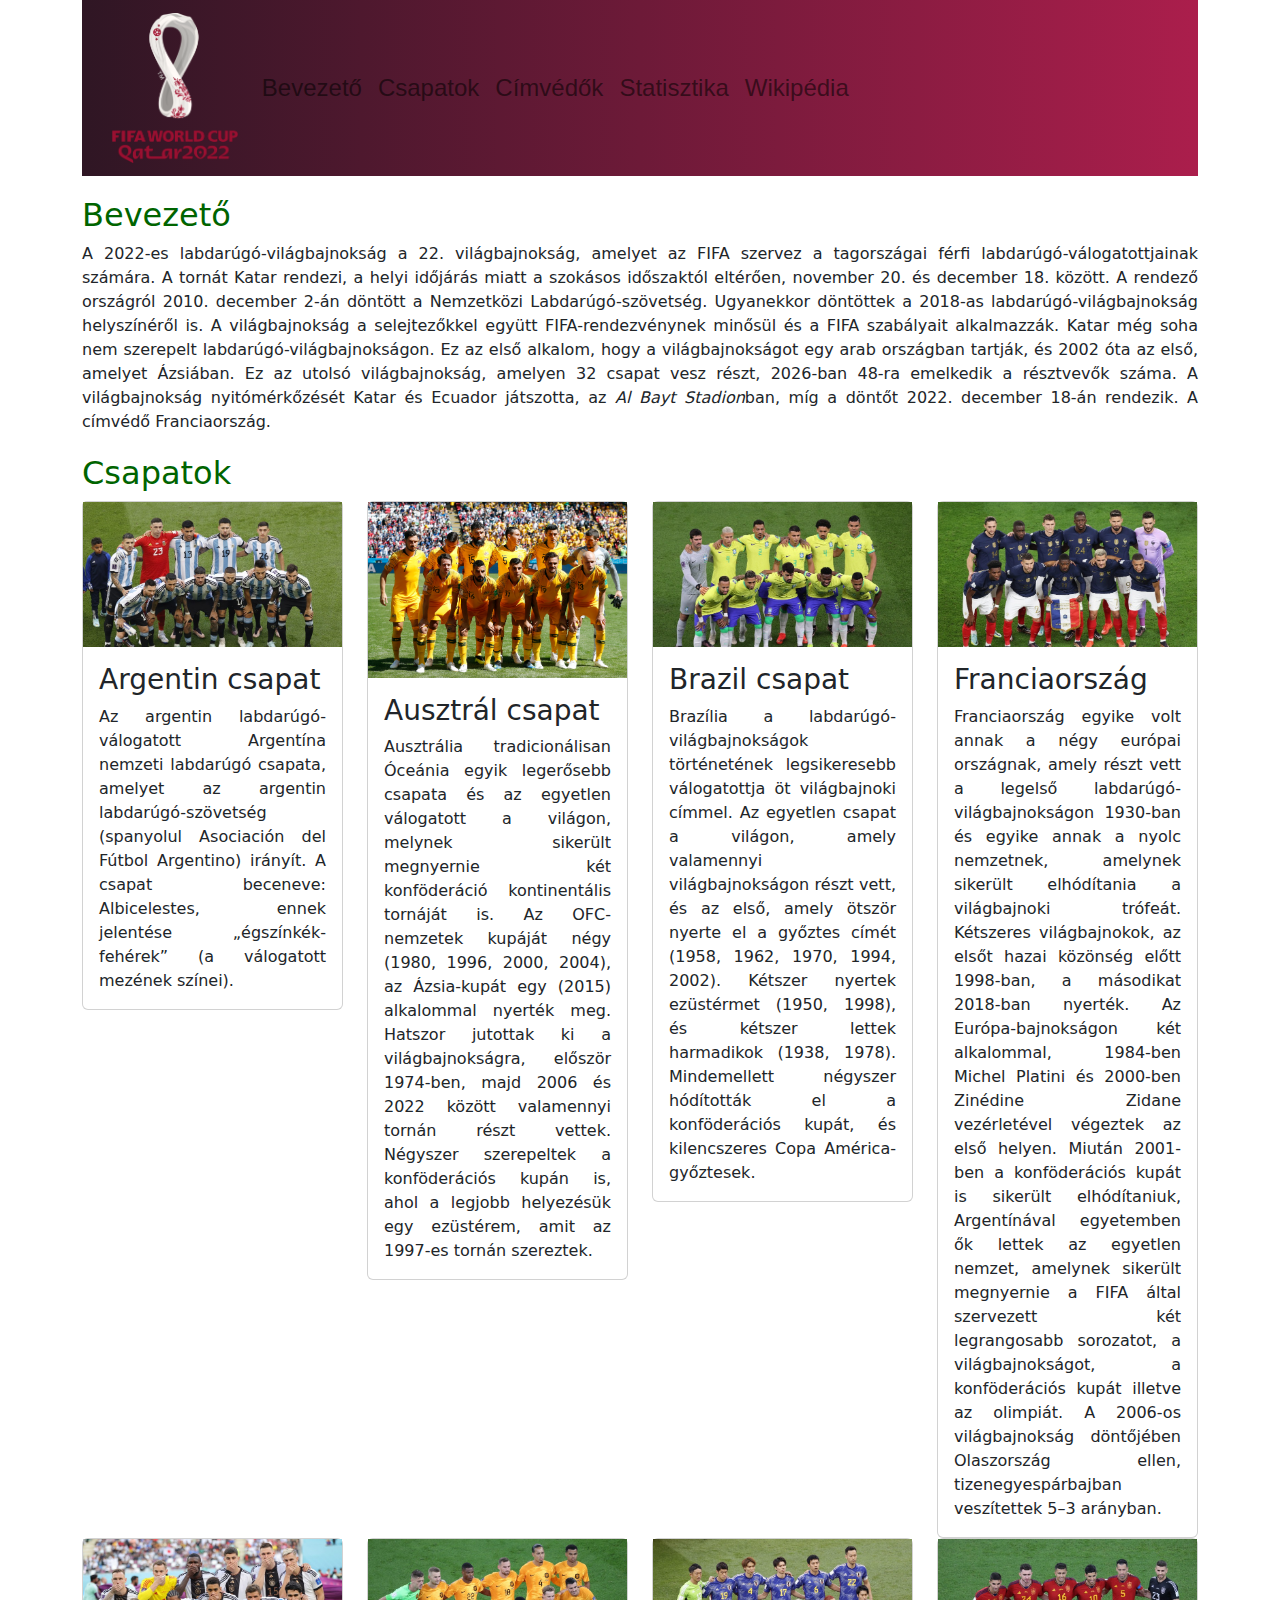
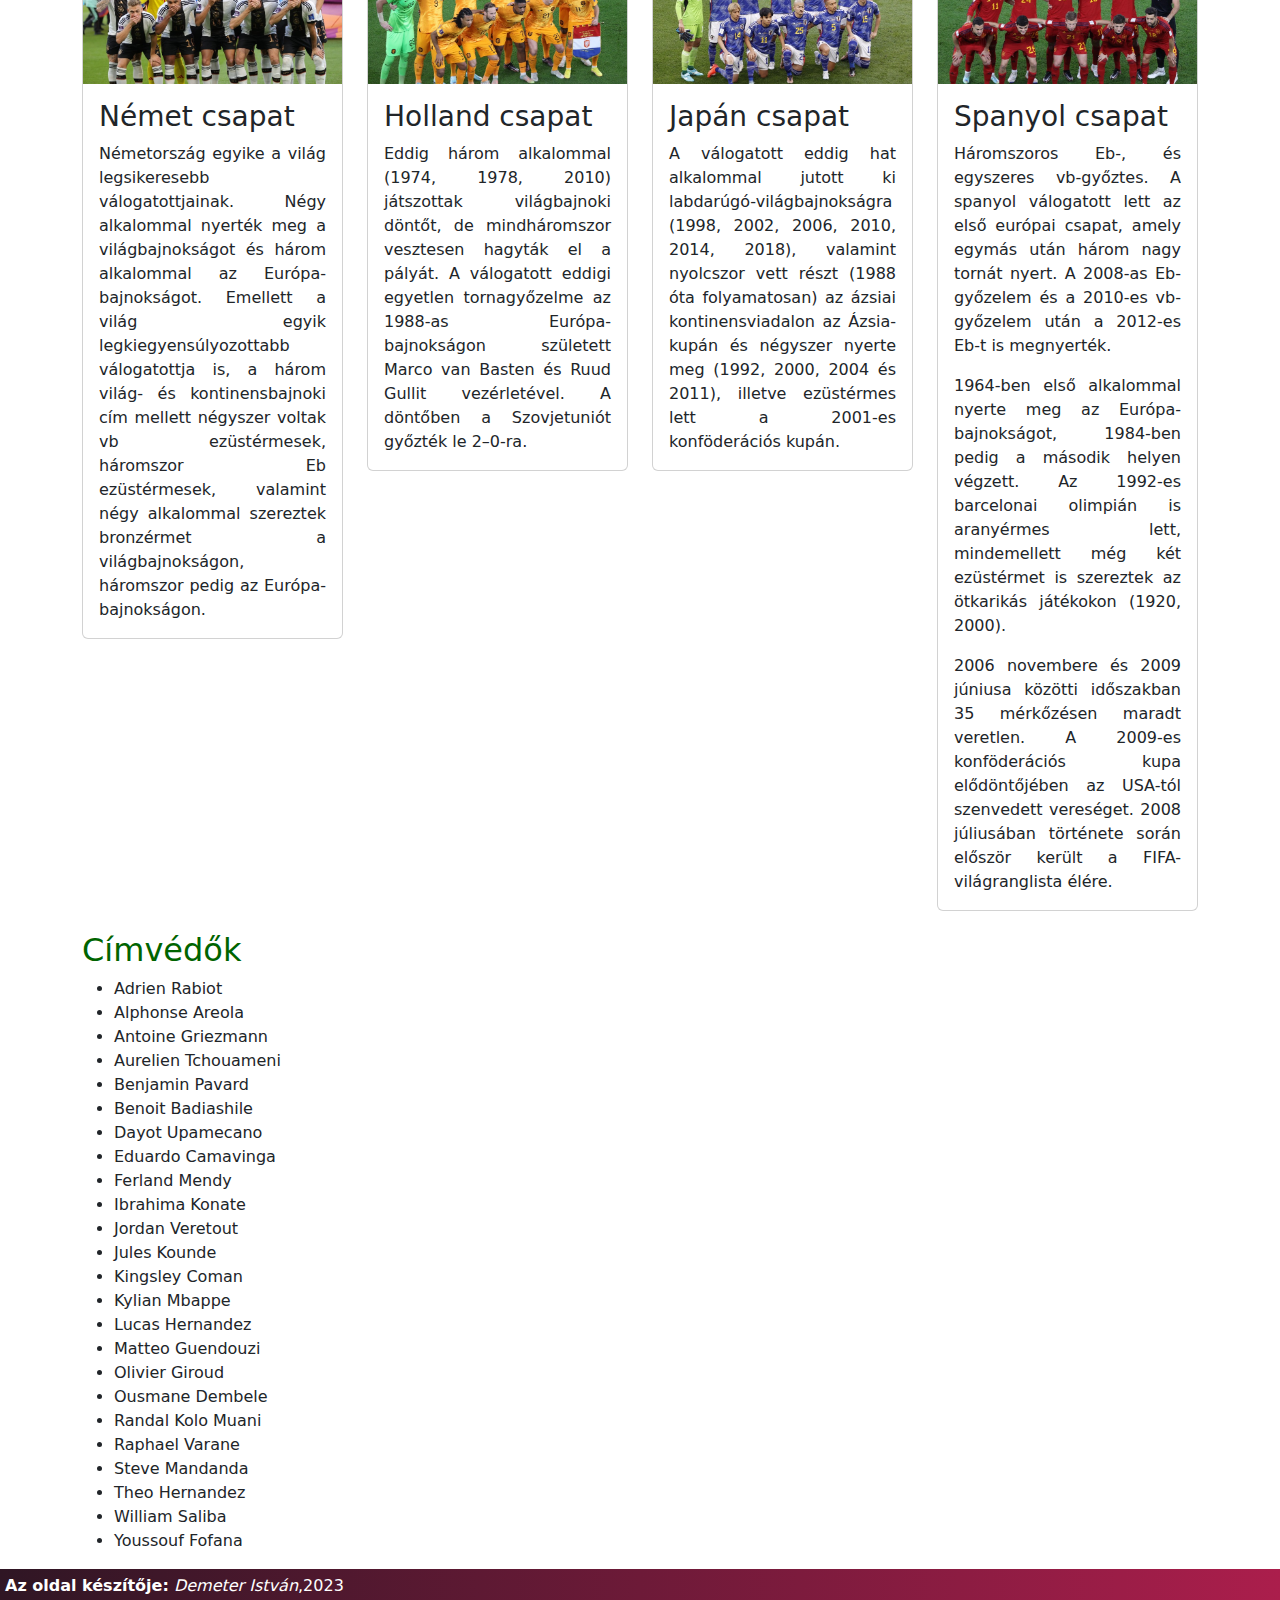
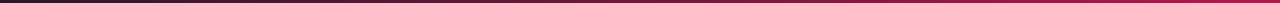
==== BB/gyak0125/forras/forras/index.html @ 01344038 "asd" ====
<!DOCTYPE html>
<html lang="hu">
<head>
    <meta charset="UTF-8">
    <meta http-equiv="X-UA-Compatible" content="IE=edge">
    <meta name="viewport" content="width=device-width, initial-scale=1.0">
    <link rel="stylesheet" href="../forras/css/sajat.css">
    <link rel="stylesheet" href="bootstrap/css/bootstrap.min.css">
    <link rel="stylesheet" href="../forras/bootstrap/js/bootstrap.bundle.min.js">
    <title>2022-es labdarúgó-világbajnokság</title>
</head>

<body>
    
    <div class="container">
    
        <nav class="navbar navbar-expand-lg navbar-light bg-light">
            <a class="navbar-brand" href="#">
                <img src="images/2022-fifa-world-cup-logo.svg" alt="2022-es labdarúgó-világbajnokság emblémája" title="2022-es labdarúgó-világbajnokság emblémája" id="logo">
            </a>
            <button class="navbar-toggler" type="button" data-bs-toggle="collapse" data-bs-target="#navbarNav" aria-controls="navbarNav" aria-expanded="false" aria-label="Toggle navigation">
            <span class="navbar-toggler-icon"></span>
        </button>
        <div class="collapse navbar-collapse" id="navbarNav">
            <ul class="navbar-nav">
                <li class="nav-item active">
                    <a class="nav-link">Bevezető</a>
                </li>
                <li class="nav-item">
                    <a class="nav-link">Csapatok</a>
                </li>
                <li class="nav-item">
                    <a class="nav-link">Címvédők</a>
                </li>
                <li class="nav-item">
                    <a class="nav-link">Statisztika</a>
                </li>
                <li class="nav-item">
                    <a href="https://hu.wikipedia.org/wiki/2022-es_labdar%C3%BAg%C3%B3-vil%C3%A1gbajnoks%C3%A1g" target="_blank" class="nav-link">Wikipédia</a>
                </li>
            </ul>
            </div>
        </nav>
        
        <section>
            <h2>Bevezető</h2>
            <p> A 2022-es labdarúgó-világbajnokság a 22. világbajnokság, amelyet az FIFA szervez a tagországai férfi labdarúgó-válogatottjainak számára. A tornát Katar rendezi, a helyi időjárás miatt a szokásos időszaktól eltérően, november 20. és december
                18. között. A rendező országról 2010. december 2-án döntött a Nemzetközi Labdarúgó-szövetség. Ugyanekkor döntöttek a 2018-as labdarúgó-világbajnokság helyszínéről is. A világbajnokság a selejtezőkkel együtt FIFA-rendezvénynek minősül és
                a FIFA szabályait alkalmazzák. Katar még soha nem szerepelt labdarúgó-világbajnokságon. Ez az első alkalom, hogy a világbajnokságot egy arab országban tartják, és 2002 óta az első, amelyet Ázsiában. Ez az utolsó világbajnokság, amelyen
                32 csapat vesz részt, 2026-ban 48-ra emelkedik a résztvevők száma. A világbajnokság nyitómérkőzését Katar és Ecuador játszotta, az <cite>Al Bayt Stadion</cite>ban, míg a döntőt 2022. december 18-án rendezik. A címvédő Franciaország.
            </p>
        </section>
        
        <section>
            <h2>Csapatok</h2>
            <div class="row">
                <div class="col-md-12 col-lg-4 col-xl-3">
                    <div class="card card-img-top">
                        <img src="csapatok/argentina.jpg" title="Argentin csapat" alt="Argentin csapat">
                        <div class="card-body">
                            <h3>Argentin csapat</h3>
                            <p class="card-text">Az argentin labdarúgó-válogatott Argentína nemzeti labdarúgó csapata, amelyet az argentin labdarúgó-szövetség (spanyolul Asociación del Fútbol Argentino) irányít. A csapat beceneve: Albicelestes, ennek jelentése „égszínkék-fehérek”
                                (a válogatott mezének színei). </p>
                            </div>
                        </div>
                    </div>
                    <div class="col-md-12 col-lg-4 col-xl-3">
                        <div class="card">
                            <img src="csapatok/australia.jpg" title="Ausztrál csapat" alt="Ausztrál csapat">
                            <div class="card-body">
                                <h3>Ausztrál csapat</h3>
                                <p class="card-text">Ausztrália tradicionálisan Óceánia egyik legerősebb csapata és az egyetlen válogatott a világon, melynek sikerült megnyernie két konföderáció kontinentális tornáját is. Az OFC-nemzetek kupáját négy (1980, 1996, 2000, 2004),
                                    az Ázsia-kupát egy (2015) alkalommal nyerték meg. Hatszor jutottak ki a világbajnokságra, először 1974-ben, majd 2006 és 2022 között valamennyi tornán részt vettek. Négyszer szerepeltek a konföderációs kupán is, ahol a
                                    legjobb helyezésük egy ezüstérem, amit az 1997-es tornán szereztek. </p>
                                </div>
                            </div>
                        </div>
                        <div class="col-md-12 col-lg-4 col-xl-3">
                            <div class="card">
                                <img src="csapatok/brazil.jpg" title="Brazil csapat" alt="Brazil csapat">
                                <div class="card-body">
                                    <h3>Brazil csapat</h3>
                                    <p class="card-text">Brazília a labdarúgó-világbajnokságok történetének legsikeresebb válogatottja öt világbajnoki címmel. Az egyetlen csapat a világon, amely valamennyi világbajnokságon részt vett, és az első, amely ötször nyerte el a győztes
                                        címét (1958, 1962, 1970, 1994, 2002). Kétszer nyertek ezüstérmet (1950, 1998), és kétszer lettek harmadikok (1938, 1978). Mindemellett négyszer hódították el a konföderációs kupát, és kilencszeres Copa América-győztesek.
                                    </p>
                                </div>
                    </div>
                </div>
                <div class="col-md-12 col-lg-4 col-xl-3">
                    <div class="card">
                        <img src="csapatok/france.jpg" title="Francia csapat" alt="Francia csapat">
                        <div class="card-body">
                            <h3>Franciaország</h3>
                            <p class="card-text">Franciaország egyike volt annak a négy európai országnak, amely részt vett a legelső labdarúgó-világbajnokságon 1930-ban és egyike annak a nyolc nemzetnek, amelynek sikerült elhódítania a világbajnoki trófeát. Kétszeres világbajnokok,
                                az elsőt hazai közönség előtt 1998-ban, a másodikat 2018-ban nyerték. Az Európa-bajnokságon két alkalommal, 1984-ben Michel Platini és 2000-ben Zinédine Zidane vezérletével végeztek az első helyen. Miután 2001-ben a konföderációs
                                kupát is sikerült elhódítaniuk, Argentínával egyetemben ők lettek az egyetlen nemzet, amelynek sikerült megnyernie a FIFA által szervezett két legrangosabb sorozatot, a világbajnokságot, a konföderációs kupát illetve az
                                olimpiát. A 2006-os világbajnokság döntőjében Olaszország ellen, tizenegyespárbajban veszítettek 5–3 arányban. </p>
                            </div>
                        </div>
                    </div>
                    <div class="col-md-12 col-lg-4 col-xl-3">
                        <div class="card">
                            <img src="csapatok/germany.jpg" title="Német csapat" alt="Német csapat">
                            <div class="card-body">
                                <h3>Német csapat</h3>
                                <p class="card-text">Németország egyike a világ legsikeresebb válogatottjainak. Négy alkalommal nyerték meg a világbajnokságot és három alkalommal az Európa-bajnokságot. Emellett a világ egyik legkiegyensúlyozottabb válogatottja is, a három világ-
                                    és kontinensbajnoki cím mellett négyszer voltak vb ezüstérmesek, háromszor Eb ezüstérmesek, valamint négy alkalommal szereztek bronzérmet a világbajnokságon, háromszor pedig az Európa-bajnokságon. </p>
                                </div>
                            </div>
                        </div>
                        <div class="col-md-12 col-lg-4 col-xl-3">
                            <div class="card">
                                <img src="csapatok/hollandia.jpg" title="Holland csapat" alt="Holland csapat">
                                <div class="card-body">
                                    <h3>Holland csapat</h3>
                                    <p class="card-text">Eddig három alkalommal (1974, 1978, 2010) játszottak világbajnoki döntőt, de mindháromszor vesztesen hagyták el a pályát. A válogatott eddigi egyetlen tornagyőzelme az 1988-as Európa-bajnokságon született Marco van Basten és
                                        Ruud Gullit vezérletével. A döntőben a Szovjetuniót győzték le 2–0-ra. </p>
                                    </div>
                                </div>
                            </div>
                            <div class="col-md-12 col-lg-4 col-xl-3">
                                <div class="card">
                                    <img src="csapatok/japan.jpg" title="Japán csapat" alt="Japán csapat">
                                    <div class="card-body">
                                        <h3>Japán csapat</h3>
                                        <p class="card-text">A válogatott eddig hat alkalommal jutott ki labdarúgó-világbajnokságra (1998, 2002, 2006, 2010, 2014, 2018), valamint nyolcszor vett részt (1988 óta folyamatosan) az ázsiai kontinensviadalon az Ázsia-kupán és négyszer nyerte
                                            meg (1992, 2000, 2004 és 2011), illetve ezüstérmes lett a 2001-es konföderációs kupán. </p>
                                        </div>
                                    </div>
                                </div>
                                <div class="col-md-12 col-lg-4 col-xl-3">
                                    <div class="card">
                                        <img src="csapatok/spain.jpg" title="Spanyol csapat" alt="Spanyol csapat">
                                        <div class="card-body">
                                            <h3>Spanyol csapat</h3>
                                    <p class="card-text">Háromszoros Eb-, és egyszeres vb-győztes. A spanyol válogatott lett az első európai csapat, amely egymás után három nagy tornát nyert. A 2008-as Eb-győzelem és a 2010-es vb-győzelem után a 2012-es Eb-t is megnyerték.</p>
                                    <p class="card-text">1964-ben első alkalommal nyerte meg az Európa-bajnokságot, 1984-ben pedig a második helyen végzett. Az 1992-es barcelonai olimpián is aranyérmes lett, mindemellett még két ezüstérmet is szereztek az ötkarikás játékokon (1920,
                                        2000).
                                    </p>
                                    <p class="card-text">2006 novembere és 2009 júniusa közötti időszakban 35 mérkőzésen maradt veretlen. A 2009-es konföderációs kupa elődöntőjében az USA-tól szenvedett vereséget. 2008 júliusában története során először került a FIFA-világranglista
                                        élére. </p>
                                    </div>
                                </div>
                            </div>
                        </div>
                    </section>

                    <section>
                        <h2>Címvédők</h2>
                        <ul>
                            <li>Adrien Rabiot</li>
                            <li>Alphonse Areola</li>
                            <li>Antoine Griezmann</li>
                            <li>Aurelien Tchouameni</li>
                            <li>Benjamin Pavard</li>
                            <li>Benoit Badiashile</li>
                            <li>Dayot Upamecano</li>
                            <li>Eduardo Camavinga</li>
                            <li>Ferland Mendy</li>
                            <li>Ibrahima Konate</li>
                            <li>Jordan Veretout</li>
                            <li>Jules Kounde</li>
                            <li>Kingsley Coman</li>
                            <li>Kylian Mbappe</li>
                            <li>Lucas Hernandez</li>
                            <li>Matteo Guendouzi</li>
                            <li>Olivier Giroud</li>
                            <li>Ousmane Dembele</li>
                            <li>Randal Kolo Muani</li>
                            <li>Raphael Varane</li>
                            <li>Steve Mandanda</li>
                            <li>Theo Hernandez</li>
                            <li>William Saliba</li>
                            <li>Youssouf Fofana</li>
                        </ul>
                    </section>
                    
                </div>
                <footer><b>Az oldal készítője:</b> <i> Demeter István</i>,2023</footer>
    </body>
</html>
---- BB/gyak0125/forras/forras/css/sajat.css ----
#logo {
    padding-left: 30px;
    height: 150px;
}

nav {
    background: linear-gradient(90deg, #2f1624, #ab1e4c);
    font-size: 150%;
    
    
    
    
}

.nav-link {
    color: white;
    padding-left: 15px;
    text-transform:capitalize ;
    font-family: 'Gill Sans', 'Gill Sans MT', Calibri, 'Trebuchet MS', sans-serif;
    
    
    
}

table {
    margin: auto;
    background-color: #8a1538;
    
}

td {
    color: white;
}

section {
    margin-top: 20px;
}

p {
    text-align: justify;
}

footer {
    background: linear-gradient(90deg, #2f1624, #ab1e4c);
    color: white;
    padding: 5px;
}
h2{
    color: darkgreen;
}
tr{

}
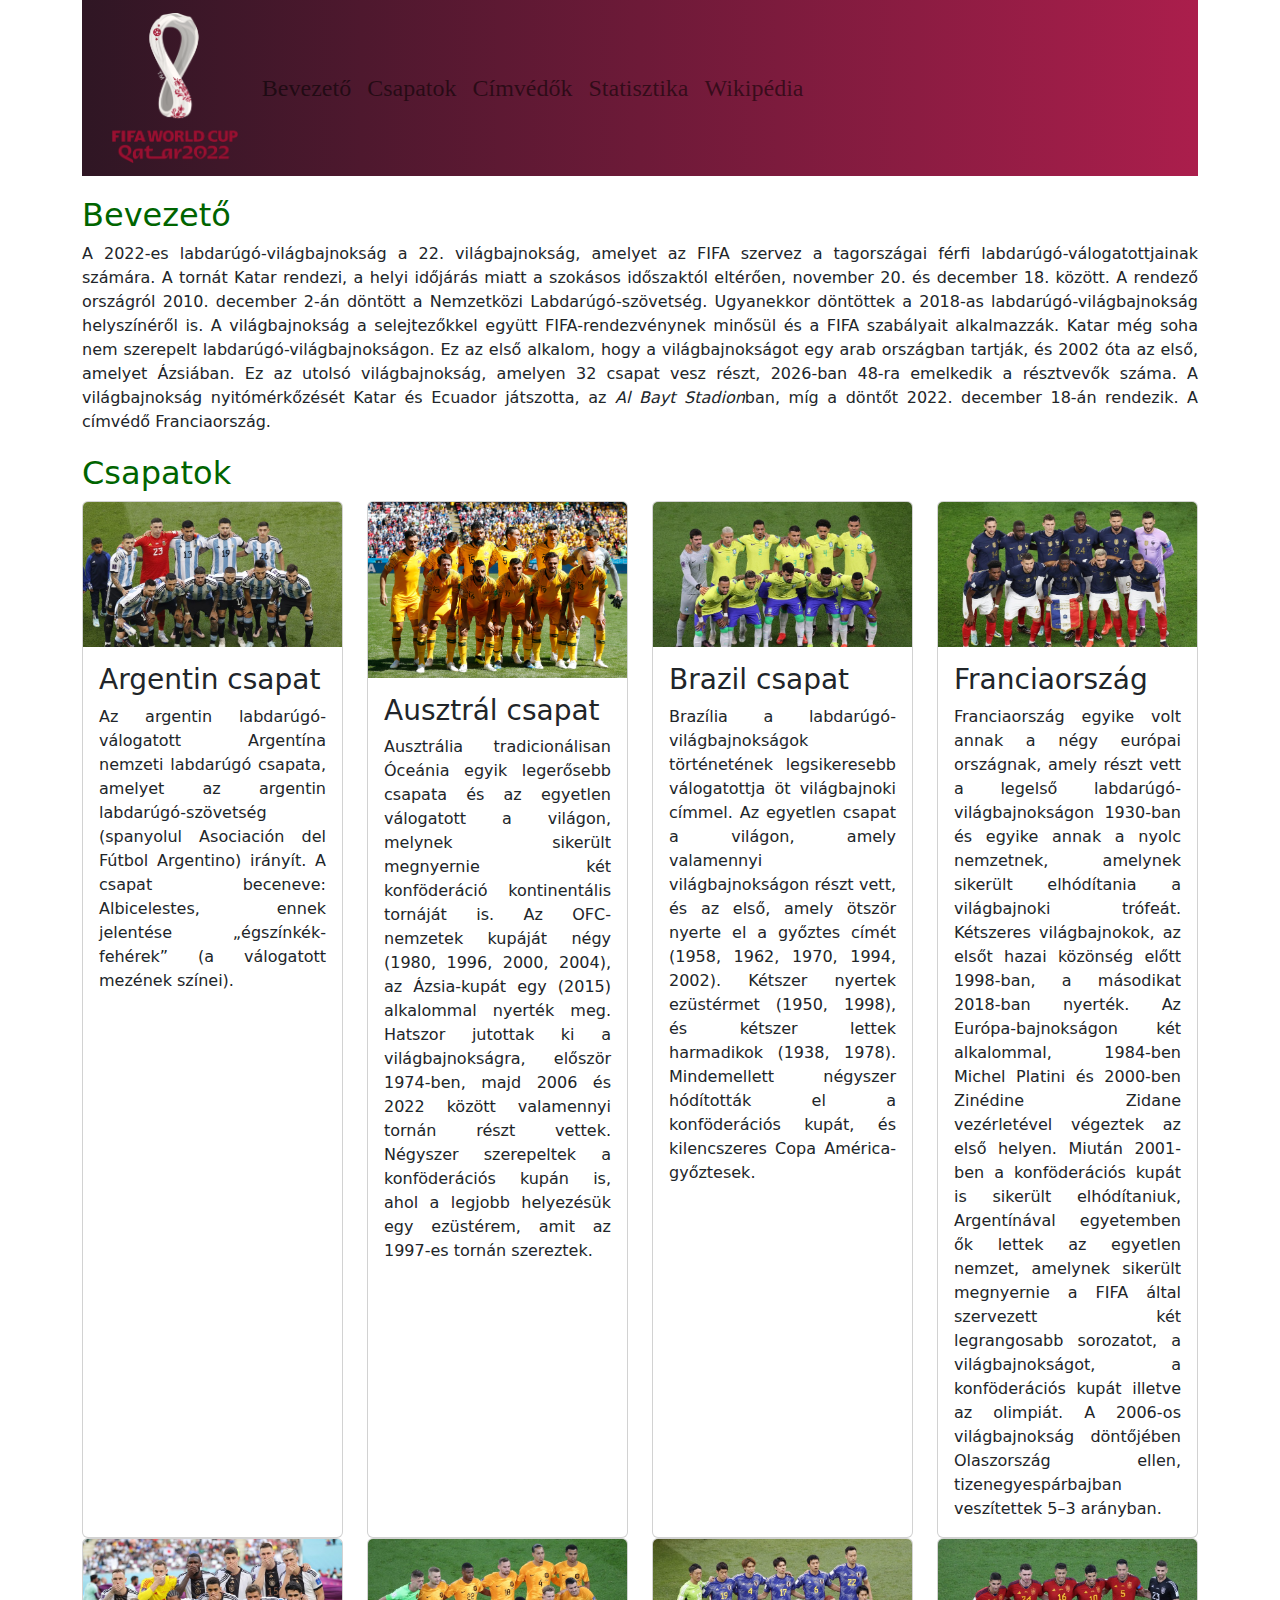
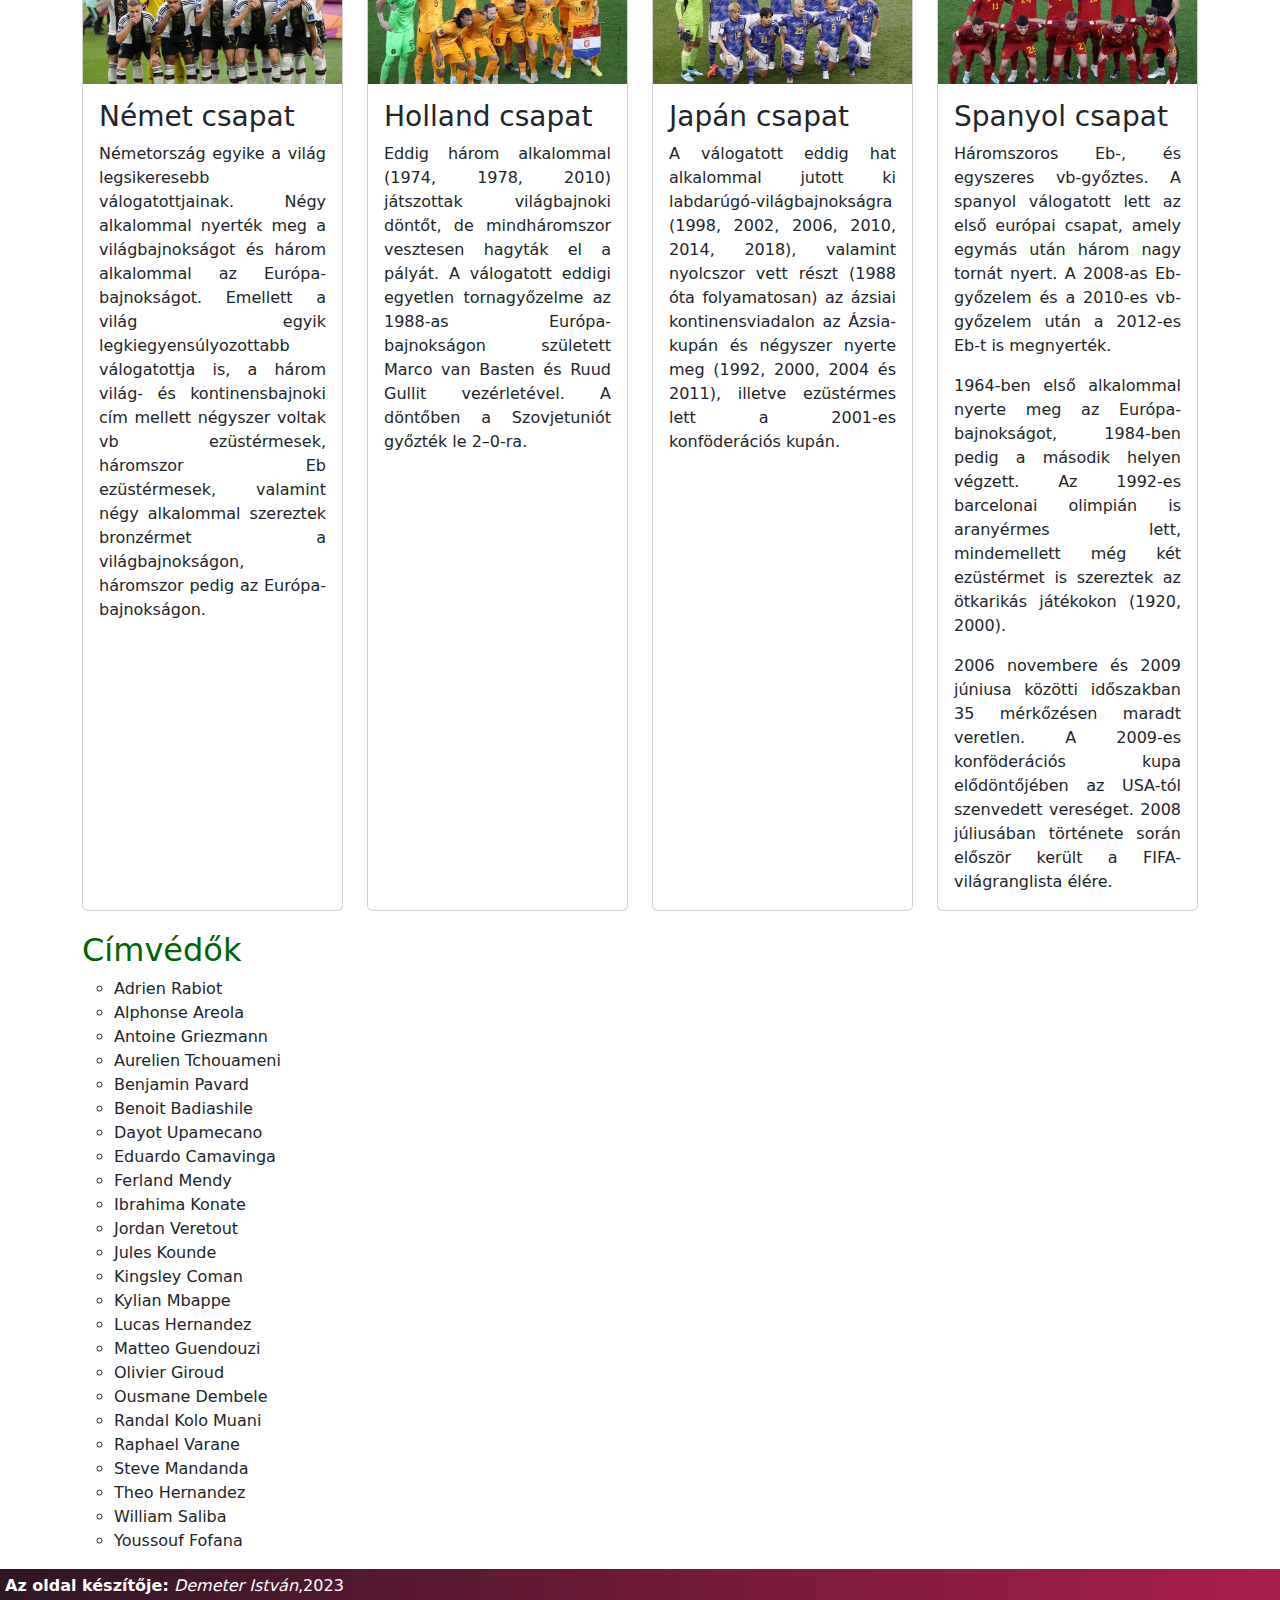
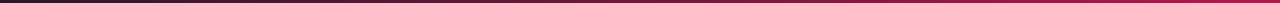
==== commit e0d8749b: "jo" ====
--- a/BB/gyak0125/forras/forras/index.html
+++ b/BB/gyak0125/forras/forras/index.html
@@ -24,25 +24,25 @@
         <div class="collapse navbar-collapse" id="navbarNav">
             <ul class="navbar-nav">
                 <li class="nav-item active">
-                    <a class="nav-link">Bevezető</a>
+                    <a class="nav-link nav-link-hover" href="#sec1">Bevezető</a>
                 </li>
                 <li class="nav-item">
-                    <a class="nav-link">Csapatok</a>
+                    <a class="nav-link" href="#sec2">Csapatok</a>
                 </li>
                 <li class="nav-item">
-                    <a class="nav-link">Címvédők</a>
+                    <a class="nav-link" href="#sec3">Címvédők</a>
                 </li>
                 <li class="nav-item">
-                    <a class="nav-link">Statisztika</a>
+                    <a class="nav-link" href="../forras/statisztika.html#sec4">Statisztika</a>
                 </li>
                 <li class="nav-item">
-                    <a href="https://hu.wikipedia.org/wiki/2022-es_labdar%C3%BAg%C3%B3-vil%C3%A1gbajnoks%C3%A1g" target="_blank" class="nav-link">Wikipédia</a>
+                    <a href="https://hu.wikipedia.org/wiki/2022-es_labdar%C3%BAg%C3%B3-vil%C3%A1gbajnoks%C3%A1g" title="Wikipédia" target="_blank" class="nav-link">Wikipédia</a>
                 </li>
             </ul>
             </div>
         </nav>
         
-        <section>
+        <section id="sec1">
             <h2>Bevezető</h2>
             <p> A 2022-es labdarúgó-világbajnokság a 22. világbajnokság, amelyet az FIFA szervez a tagországai férfi labdarúgó-válogatottjainak számára. A tornát Katar rendezi, a helyi időjárás miatt a szokásos időszaktól eltérően, november 20. és december
                 18. között. A rendező országról 2010. december 2-án döntött a Nemzetközi Labdarúgó-szövetség. Ugyanekkor döntöttek a 2018-as labdarúgó-világbajnokság helyszínéről is. A világbajnokság a selejtezőkkel együtt FIFA-rendezvénynek minősül és
@@ -51,12 +51,12 @@
             </p>
         </section>
         
-        <section>
+        <section id="sec2">
             <h2>Csapatok</h2>
             <div class="row">
                 <div class="col-md-12 col-lg-4 col-xl-3">
-                    <div class="card card-img-top">
-                        <img src="csapatok/argentina.jpg" title="Argentin csapat" alt="Argentin csapat">
+                    <div class="card h-100">
+                        <img class="card-img-top" src="csapatok/argentina.jpg" title="Argentin csapat" alt="Argentin csapat">
                         <div class="card-body">
                             <h3>Argentin csapat</h3>
                             <p class="card-text">Az argentin labdarúgó-válogatott Argentína nemzeti labdarúgó csapata, amelyet az argentin labdarúgó-szövetség (spanyolul Asociación del Fútbol Argentino) irányít. A csapat beceneve: Albicelestes, ennek jelentése „égszínkék-fehérek”
@@ -65,8 +65,8 @@
                         </div>
                     </div>
                     <div class="col-md-12 col-lg-4 col-xl-3">
-                        <div class="card">
-                            <img src="csapatok/australia.jpg" title="Ausztrál csapat" alt="Ausztrál csapat">
+                        <div class="card h-100">
+                            <img class="card-img-top" src="csapatok/australia.jpg" title="Ausztrál csapat" alt="Ausztrál csapat">
                             <div class="card-body">
                                 <h3>Ausztrál csapat</h3>
                                 <p class="card-text">Ausztrália tradicionálisan Óceánia egyik legerősebb csapata és az egyetlen válogatott a világon, melynek sikerült megnyernie két konföderáció kontinentális tornáját is. Az OFC-nemzetek kupáját négy (1980, 1996, 2000, 2004),
@@ -76,8 +76,8 @@
                             </div>
                         </div>
                         <div class="col-md-12 col-lg-4 col-xl-3">
-                            <div class="card">
-                                <img src="csapatok/brazil.jpg" title="Brazil csapat" alt="Brazil csapat">
+                            <div class="card h-100">
+                                <img  class="card-img-top"  src="csapatok/brazil.jpg" title="Brazil csapat" alt="Brazil csapat">
                                 <div class="card-body">
                                     <h3>Brazil csapat</h3>
                                     <p class="card-text">Brazília a labdarúgó-világbajnokságok történetének legsikeresebb válogatottja öt világbajnoki címmel. Az egyetlen csapat a világon, amely valamennyi világbajnokságon részt vett, és az első, amely ötször nyerte el a győztes
@@ -87,8 +87,8 @@
                     </div>
                 </div>
                 <div class="col-md-12 col-lg-4 col-xl-3">
-                    <div class="card">
-                        <img src="csapatok/france.jpg" title="Francia csapat" alt="Francia csapat">
+                    <div class="card h-100">
+                        <img class="card-img-top"  src="csapatok/france.jpg" title="Francia csapat" alt="Francia csapat">
                         <div class="card-body">
                             <h3>Franciaország</h3>
                             <p class="card-text">Franciaország egyike volt annak a négy európai országnak, amely részt vett a legelső labdarúgó-világbajnokságon 1930-ban és egyike annak a nyolc nemzetnek, amelynek sikerült elhódítania a világbajnoki trófeát. Kétszeres világbajnokok,
@@ -99,8 +99,8 @@
                         </div>
                     </div>
                     <div class="col-md-12 col-lg-4 col-xl-3">
-                        <div class="card">
-                            <img src="csapatok/germany.jpg" title="Német csapat" alt="Német csapat">
+                        <div class="card h-100">
+                            <img class="card-img-top"  src="csapatok/germany.jpg" title="Német csapat" alt="Német csapat">
                             <div class="card-body">
                                 <h3>Német csapat</h3>
                                 <p class="card-text">Németország egyike a világ legsikeresebb válogatottjainak. Négy alkalommal nyerték meg a világbajnokságot és három alkalommal az Európa-bajnokságot. Emellett a világ egyik legkiegyensúlyozottabb válogatottja is, a három világ-
@@ -109,8 +109,8 @@
                             </div>
                         </div>
                         <div class="col-md-12 col-lg-4 col-xl-3">
-                            <div class="card">
-                                <img src="csapatok/hollandia.jpg" title="Holland csapat" alt="Holland csapat">
+                            <div class="card h-100">
+                                <img class="card-img-top"  src="csapatok/hollandia.jpg" title="Holland csapat" alt="Holland csapat">
                                 <div class="card-body">
                                     <h3>Holland csapat</h3>
                                     <p class="card-text">Eddig három alkalommal (1974, 1978, 2010) játszottak világbajnoki döntőt, de mindháromszor vesztesen hagyták el a pályát. A válogatott eddigi egyetlen tornagyőzelme az 1988-as Európa-bajnokságon született Marco van Basten és
@@ -119,8 +119,8 @@
                                 </div>
                             </div>
                             <div class="col-md-12 col-lg-4 col-xl-3">
-                                <div class="card">
-                                    <img src="csapatok/japan.jpg" title="Japán csapat" alt="Japán csapat">
+                                <div class="card h-100">
+                                    <img class="card-img-top"  src="csapatok/japan.jpg" title="Japán csapat" alt="Japán csapat">
                                     <div class="card-body">
                                         <h3>Japán csapat</h3>
                                         <p class="card-text">A válogatott eddig hat alkalommal jutott ki labdarúgó-világbajnokságra (1998, 2002, 2006, 2010, 2014, 2018), valamint nyolcszor vett részt (1988 óta folyamatosan) az ázsiai kontinensviadalon az Ázsia-kupán és négyszer nyerte
@@ -129,8 +129,8 @@
                                     </div>
                                 </div>
                                 <div class="col-md-12 col-lg-4 col-xl-3">
-                                    <div class="card">
-                                        <img src="csapatok/spain.jpg" title="Spanyol csapat" alt="Spanyol csapat">
+                                    <div class="card h-100">
+                                        <img class="card-img-top"  src="csapatok/spain.jpg" title="Spanyol csapat" alt="Spanyol csapat">
                                         <div class="card-body">
                                             <h3>Spanyol csapat</h3>
                                     <p class="card-text">Háromszoros Eb-, és egyszeres vb-győztes. A spanyol válogatott lett az első európai csapat, amely egymás után három nagy tornát nyert. A 2008-as Eb-győzelem és a 2010-es vb-győzelem után a 2012-es Eb-t is megnyerték.</p>
@@ -145,7 +145,7 @@
                         </div>
                     </section>
 
-                    <section>
+                    <section id="sec3">
                         <h2>Címvédők</h2>
                         <ul>
                             <li>Adrien Rabiot</li>
--- a/BB/gyak0125/forras/forras/css/sajat.css
+++ b/BB/gyak0125/forras/forras/css/sajat.css
@@ -16,21 +16,21 @@
     color: white;
     padding-left: 15px;
     text-transform:capitalize ;
-    font-family: 'Gill Sans', 'Gill Sans MT', Calibri, 'Trebuchet MS', sans-serif;
-    
-    
-    
+    font-family: 'Gill Sans';
+ 
 }
+.nav-link:hover {
+    color: red;
+ }
 
 table {
     margin: auto;
-    background-color: #8a1538;
-    
 }
 
 td {
-    color: white;
+    color: #8a1538;
 }
+
 
 section {
     margin-top: 20px;
@@ -48,6 +48,8 @@
 h2{
     color: darkgreen;
 }
-tr{
+ul{
+list-style-type:circle;
+}
 
-}
+
